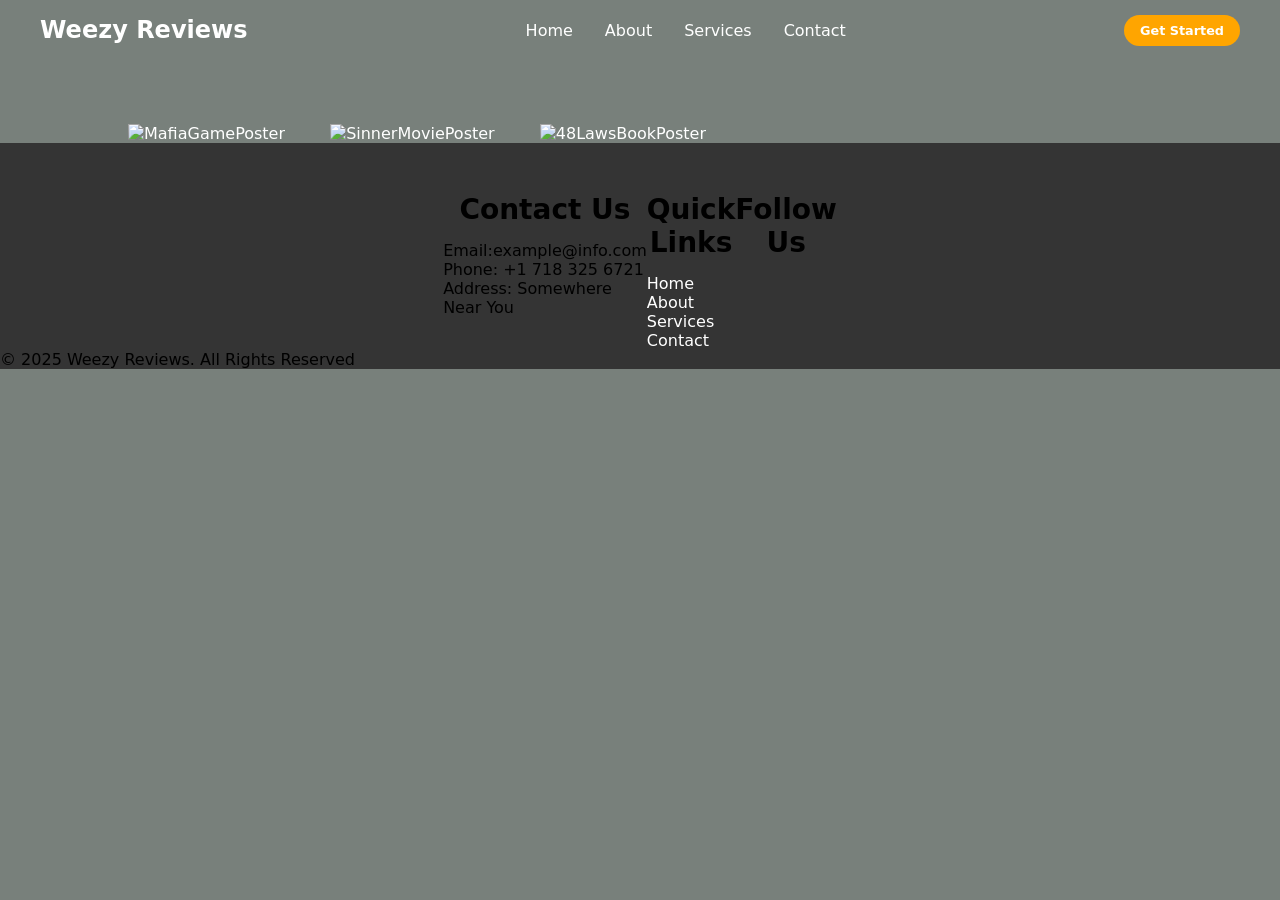
==== index.html @ df07a400 "Second Commit" ====
<!DOCTYPE html>
<html lang="en">
<head>
    <meta charset="UTF-8">
    <meta name="viewport" content="width=device-width, initial-scale=1.0">
    <link rel="stylesheet" href="styles.css">
    <link rel="stylesheet" href="https://cdnjs.cloudflare.com/ajax/libs/font-awesome/7.0.0/css/all.min.css" integrity="sha512-DxV+EoADOkOygM4IR9yXP8Sb2qwgidEmeqAEmDKIOfPRQZOWbXCzLC6vjbZyy0vPisbH2SyW27+ddLVCN+OMzQ==" crossorigin="anonymous" referrerpolicy="no-referrer" />
    <title>Weezy Reviews</title>

</head>
<body>
    <header>
    <div class="navbar">
    <div class="logo"><a href="">Weezy Reviews</a></div>
    <ul class="links">
        <li><a href="home">Home</a></li>
        <li><a href="about">About</a></li>
        <li><a href="services">Services</a></li>
        <li><a href="contact">Contact</a></li>

    </ul>
    <a href="#" class="actn_btn">Get Started</a>
    <div class="toggle_btn">
        <i class="fa-solid fa-bars"></i>
    </div>
        </div>
            </header>
            <div class="home-body">
                    <a href="game">
                    <img class="game-reviews" src="img/MafiaGamePoster.jpg" alt="MafiaGamePoster">
                    </a>
                    <a href="https://youtube.com" target="_blank" rel="noopener noreferrer">
                        <img class="movie-reviews" src="img/SinnerMoviePoster.jpg" alt="SinnerMoviePoster">
                    </a>
                    <a href="book">
                        <img class="book-reviews" src="img/48LawsBookPoster.jpg" alt="48LawsBookPoster">
                    </a>
            </div>
            <footer>
                <div class="container">
                    <div class="footer-content">
                        <h3>Contact Us</h3>
                        <p>Email:example@info.com</p>
                        <p>Phone: +1 718 325 6721</p>
                        <p>Address: Somewhere Near You</p>
                    </div>
                    <div class="footer-content">
                        <h3>Quick Links</h3>
                        <ul class="list">
                            <li><a href="">Home</a></li>
                            <li><a href="">About</a></li>
                            <li><a href="">Services</a></li>
                            <li><a href="">Contact</a></li>
                        </ul>
                    </div>
                    <div class="footer-content">
                        <h3>Follow Us</h3>
                        <li><a href=""><i class="fab fa-facebook"></i></a></li>
                        <li><a href=""><i class="fab fa-twitter"></i></a></li>
                        <li><a href=""><i class="fab fa-instagram"></i></a></li>
                        <li><a href=""><i class="fab fa-linkedin"></i></a></li>
                    </div>
                </div>
                <div class="bottom-bar">
                    <p>&copy; 2025 Weezy Reviews. All Rights Reserved</p>
                </div>
            </footer>
</body>
</html>
---- styles.css ----
* {
    margin: 0;
    padding: 0;
    box-sizing: border-box;
    font-family: system-ui, -apple-system, BlinkMacSystemFont, 'Segoe UI', Roboto, Oxygen, Ubuntu, Cantarell, 'Open Sans', 'Helvetica Neue', sans-serif;
}

body {
    height: 100vh;
    background-color: #78807b;
}

li {
    list-style: none;
}

a {
    text-decoration: none;
    color: #fff;
    font-size: 1rem;
}

a:hover {
    color: orange;
}

/* Header */ 
header {
    position: relative;
    padding: 0 2rem;
}

.navbar {
    width: 100%;
    height: 60px;
    max-width: 1200px;
    margin: 0 auto;
    display: flex;
    align-items: center;
    justify-content: space-between;
}

.navbar .logo a{
    font-size: 1.5rem;
    font-weight: bold;
}

.navbar .links {
    display: flex;
    gap: 2rem;
}

.navbar .toggle_btn {
    color: #fff ;
    font-size: 1.5rem;
    cursor: pointer;
    display: none;
}

.actn_btn {
    background-color: orange;
    color: white;
    padding: 0.5rem 1rem;
    border: none;
    outline: none;
    border-radius: 20px;
    font-size: 0.8rem;
    font-weight: bold;
    cursor: pointer;
    transition: scale 0.2 ease;
}

.actn_btn:hover {
    scale: 1.05;
    color: white;
}

.actn_btn:active {
    scale: 0.95;
    
}

/* Responsive Design */

@media (max-width: 992px) {
    .navbar .links,
    .navbar .actn_btn {
        display: none;
    }
    .navbar .toggle_btn {
        display: block;
    }
}

.home-body {
    margin-bottom: 0;
}

.game-reviews {
    max-width: 25%;
    display: flexbox;
    margin-left: 10%;
    margin-top: 5%;
}

.movie-reviews {
    max-width: 25%;
    display: inline-block;
    position: relative;
    left: 40px;
}

.book-reviews {
    max-width: 25%;
    display: inline-block;
    position: relative;
    left: 80px;
}

footer {
    background-color: #343434;
    padding-top: 50px;
    font-size: 16px;
}

.container {
    width: 114px;
    margin: auto;
    display: flex;
    justify-content: center;
}

.footer {
    width: 33.3%;
}

h3 {
    font-size: 28px;
    margin-bottom: 15px;
    text-align: center;
}

.footer-container p{
    width: 190px;
    margin: auto;
    padding: 7px;
}

.footer-container ul{
    text-align: center;
}

.list {}
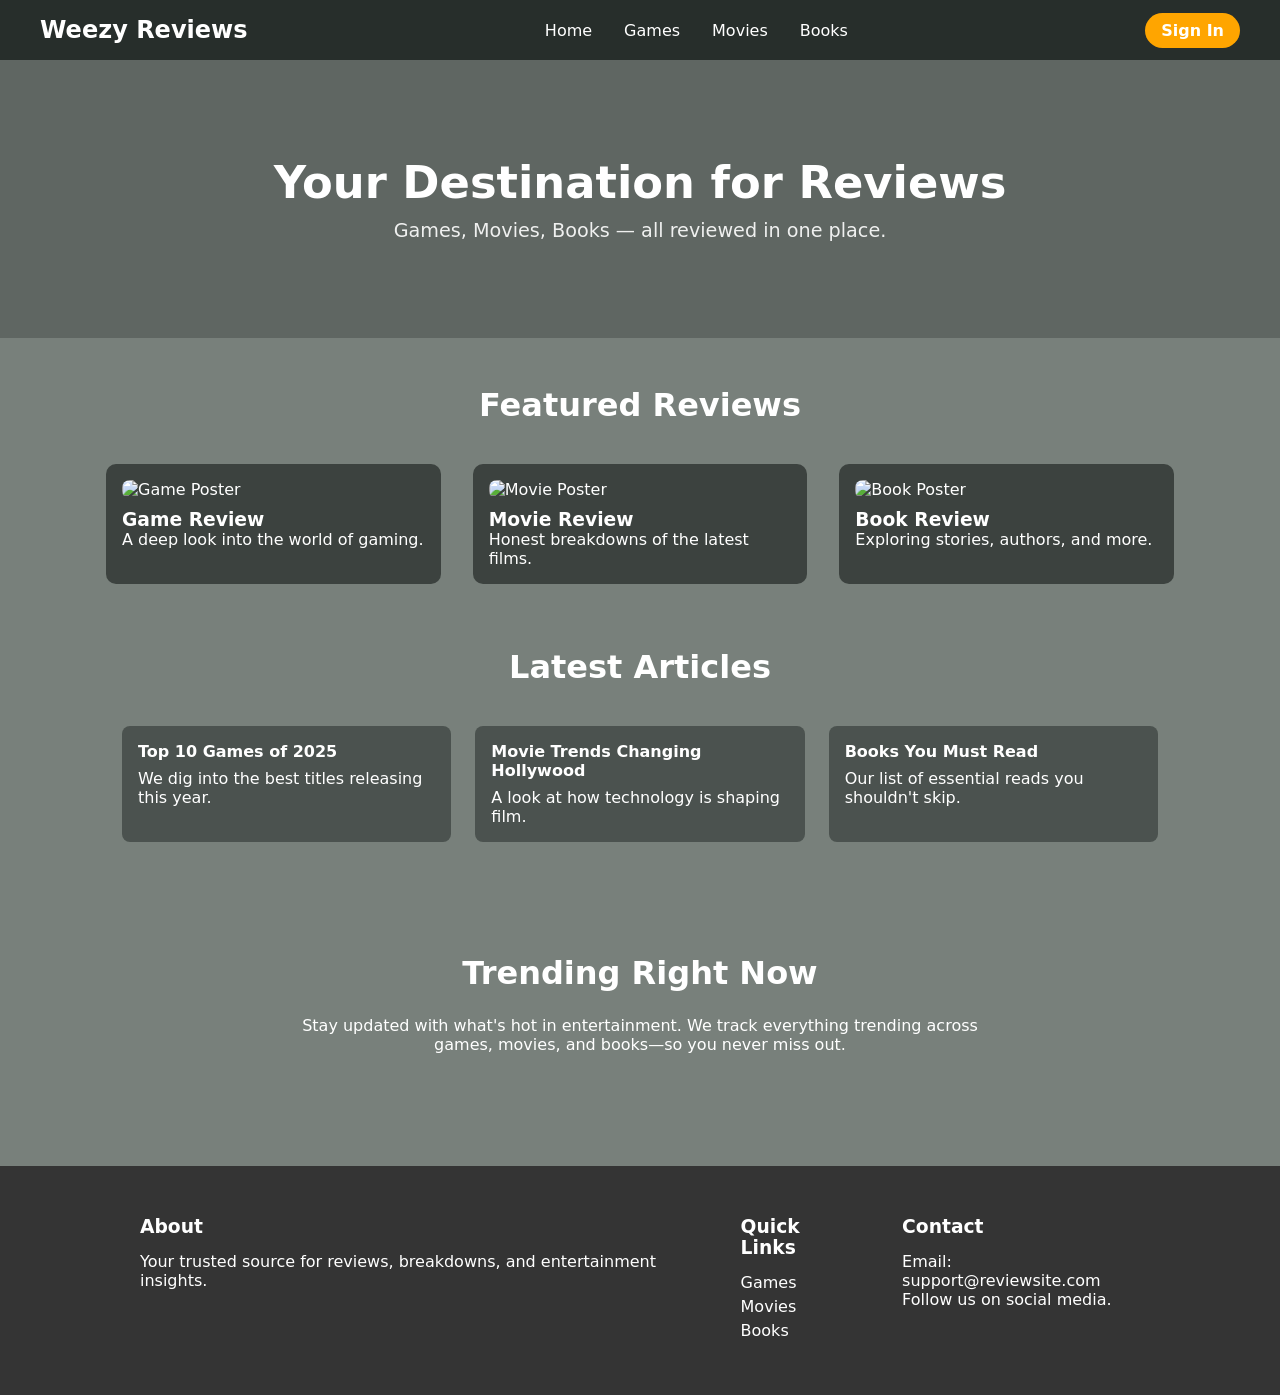
==== commit 9cc7dd82: "Third Commit" ====
--- a/index.html
+++ b/index.html
@@ -3,67 +3,117 @@
 <head>
     <meta charset="UTF-8">
     <meta name="viewport" content="width=device-width, initial-scale=1.0">
+    <title>Review Site</title>
     <link rel="stylesheet" href="styles.css">
-    <link rel="stylesheet" href="https://cdnjs.cloudflare.com/ajax/libs/font-awesome/7.0.0/css/all.min.css" integrity="sha512-DxV+EoADOkOygM4IR9yXP8Sb2qwgidEmeqAEmDKIOfPRQZOWbXCzLC6vjbZyy0vPisbH2SyW27+ddLVCN+OMzQ==" crossorigin="anonymous" referrerpolicy="no-referrer" />
-    <title>Weezy Reviews</title>
+    <script src="https://kit.fontawesome.com/a076d05399.js" crossorigin="anonymous"></script>
+</head>
 
-</head>
 <body>
+    <!-- HEADER -->
     <header>
-    <div class="navbar">
-    <div class="logo"><a href="">Weezy Reviews</a></div>
-    <ul class="links">
-        <li><a href="home">Home</a></li>
-        <li><a href="about">About</a></li>
-        <li><a href="services">Services</a></li>
-        <li><a href="contact">Contact</a></li>
+        <div class="navbar">
+            <div class="logo"><a href="#">Weezy Reviews</a></div>
 
-    </ul>
-    <a href="#" class="actn_btn">Get Started</a>
-    <div class="toggle_btn">
-        <i class="fa-solid fa-bars"></i>
-    </div>
+            <ul class="links">
+                <li><a href="#">Home</a></li>
+                <li><a href="games.html">Games</a></li>
+                <li><a href="#">Movies</a></li>
+                <li><a href="#">Books</a></li>
+            </ul>
+
+            <a href="#" class="actn_btn">Sign In</a>
+            <div class="toggle_btn">
+                <i class="fas fa-bars"></i>
+            </div>
         </div>
-            </header>
-            <div class="home-body">
-                    <a href="game">
-                    <img class="game-reviews" src="img/MafiaGamePoster.jpg" alt="MafiaGamePoster">
-                    </a>
-                    <a href="https://youtube.com" target="_blank" rel="noopener noreferrer">
-                        <img class="movie-reviews" src="img/SinnerMoviePoster.jpg" alt="SinnerMoviePoster">
-                    </a>
-                    <a href="book">
-                        <img class="book-reviews" src="img/48LawsBookPoster.jpg" alt="48LawsBookPoster">
-                    </a>
+    </header>
+
+    <!-- HERO SECTION -->
+    <section class="hero">
+        <h1>Your Destination for Reviews</h1>
+        <p>Games, Movies, Books — all reviewed in one place.</p>
+    </section>
+
+    <!-- REVIEWS GRID -->
+    <section class="reviews-section">
+        <h2 class="section-title">Featured Reviews</h2>
+
+        <div class="reviews-grid">
+            <div class="review-card">
+                <img src="img/MafiaGamePoster.jpg" alt="Game Poster">
+                <h3>Game Review</h3>
+                <p>A deep look into the world of gaming.</p>
             </div>
-            <footer>
-                <div class="container">
-                    <div class="footer-content">
-                        <h3>Contact Us</h3>
-                        <p>Email:example@info.com</p>
-                        <p>Phone: +1 718 325 6721</p>
-                        <p>Address: Somewhere Near You</p>
-                    </div>
-                    <div class="footer-content">
-                        <h3>Quick Links</h3>
-                        <ul class="list">
-                            <li><a href="">Home</a></li>
-                            <li><a href="">About</a></li>
-                            <li><a href="">Services</a></li>
-                            <li><a href="">Contact</a></li>
-                        </ul>
-                    </div>
-                    <div class="footer-content">
-                        <h3>Follow Us</h3>
-                        <li><a href=""><i class="fab fa-facebook"></i></a></li>
-                        <li><a href=""><i class="fab fa-twitter"></i></a></li>
-                        <li><a href=""><i class="fab fa-instagram"></i></a></li>
-                        <li><a href=""><i class="fab fa-linkedin"></i></a></li>
-                    </div>
-                </div>
-                <div class="bottom-bar">
-                    <p>&copy; 2025 Weezy Reviews. All Rights Reserved</p>
-                </div>
-            </footer>
+
+            <div class="review-card">
+                <img src="img/SinnerMoviePoster.jpg" alt="Movie Poster">
+                <h3>Movie Review</h3>
+                <p>Honest breakdowns of the latest films.</p>
+            </div>
+
+            <div class="review-card">
+                <img src="img/48LawsBookPoster.jpg" alt="Book Poster">
+                <h3>Book Review</h3>
+                <p>Exploring stories, authors, and more.</p>
+            </div>
+        </div>
+    </section>
+
+    <!-- LATEST ARTICLES SECTION -->
+    <section class="articles">
+        <h2 class="section-title">Latest Articles</h2>
+        <div class="article-boxes">
+
+            <div class="article">
+                <h4>Top 10 Games of 2025</h4>
+                <p>We dig into the best titles releasing this year.</p>
+            </div>
+
+            <div class="article">
+                <h4>Movie Trends Changing Hollywood</h4>
+                <p>A look at how technology is shaping film.</p>
+            </div>
+
+            <div class="article">
+                <h4>Books You Must Read</h4>
+                <p>Our list of essential reads you shouldn't skip.</p>
+            </div>
+
+        </div>
+    </section>
+
+    <!-- EXTRA CONTENT FILLER SECTION -->
+    <section class="extra-content">
+        <h2 class="section-title">Trending Right Now</h2>
+        <p>
+            Stay updated with what's hot in entertainment. We track everything trending 
+            across games, movies, and books—so you never miss out.
+        </p>
+    </section>
+
+    <!-- FOOTER -->
+    <footer>
+        <div class="footer-container">
+            <div class="footer-section">
+                <h3>About</h3>
+                <p>Your trusted source for reviews, breakdowns, and entertainment insights.</p>
+            </div>
+
+            <div class="footer-section">
+                <h3>Quick Links</h3>
+                <ul>
+                    <li><a href="#">Games</a></li>
+                    <li><a href="#">Movies</a></li>
+                    <li><a href="#">Books</a></li>
+                </ul>
+            </div>
+
+            <div class="footer-section">
+                <h3>Contact</h3>
+                <p>Email: support@reviewsite.com</p>
+                <p>Follow us on social media.</p>
+            </div>
+        </div>
+    </footer>
 </body>
-</html>+</html>
--- a/styles.css
+++ b/styles.css
@@ -1,15 +1,17 @@
+/* RESET & GLOBALS */
 * {
     margin: 0;
     padding: 0;
     box-sizing: border-box;
-    font-family: system-ui, -apple-system, BlinkMacSystemFont, 'Segoe UI', Roboto, Oxygen, Ubuntu, Cantarell, 'Open Sans', 'Helvetica Neue', sans-serif;
+    font-family: system-ui, -apple-system, "Segoe UI", Roboto, sans-serif;
 }
 
 body {
-    height: 100vh;
     background-color: #78807b;
+    color: #fff;
 }
 
+/* LINKS */
 li {
     list-style: none;
 }
@@ -17,21 +19,19 @@
 a {
     text-decoration: none;
     color: #fff;
-    font-size: 1rem;
 }
 
 a:hover {
     color: orange;
 }
 
-/* Header */ 
+/* NAVBAR */
 header {
-    position: relative;
     padding: 0 2rem;
+    background: #272e2b;
 }
 
 .navbar {
-    width: 100%;
     height: 60px;
     max-width: 1200px;
     margin: 0 auto;
@@ -40,7 +40,7 @@
     justify-content: space-between;
 }
 
-.navbar .logo a{
+.navbar .logo a {
     font-size: 1.5rem;
     font-weight: bold;
 }
@@ -51,103 +51,149 @@
 }
 
 .navbar .toggle_btn {
-    color: #fff ;
+    color: #fff;
     font-size: 1.5rem;
     cursor: pointer;
     display: none;
 }
 
+/* BUTTON */
 .actn_btn {
     background-color: orange;
     color: white;
     padding: 0.5rem 1rem;
-    border: none;
-    outline: none;
     border-radius: 20px;
-    font-size: 0.8rem;
     font-weight: bold;
     cursor: pointer;
-    transition: scale 0.2 ease;
 }
 
 .actn_btn:hover {
-    scale: 1.05;
-    color: white;
+    transform: scale(1.05);
 }
 
 .actn_btn:active {
-    scale: 0.95;
-    
+    transform: scale(0.95);
 }
 
-/* Responsive Design */
+/* HERO SECTION */
+.hero {
+    padding: 6rem 2rem;
+    text-align: center;
+    background: #5f6662;
+}
 
+.hero h1 {
+    font-size: 2.8rem;
+    margin-bottom: 10px;
+}
+
+.hero p {
+    font-size: 1.2rem;
+    opacity: 0.9;
+}
+
+/* SECTION TITLE */
+.section-title {
+    text-align: center;
+    margin: 3rem 0 1.5rem;
+    font-size: 2rem;
+}
+
+/* REVIEWS GRID */
+.reviews-grid {
+    display: grid;
+    grid-template-columns: repeat(3, 1fr);
+    gap: 2rem;
+    max-width: 1100px;
+    margin: auto;
+    padding: 1rem;
+}
+
+.review-card {
+    background: #3c423f;
+    padding: 1rem;
+    border-radius: 10px;
+    transition: transform 0.3s;
+}
+
+.review-card:hover {
+    transform: translateY(-5px);
+}
+
+.review-card img {
+    width: 100%;
+    border-radius: 8px;
+    margin-bottom: 10px;
+}
+
+/* ARTICLES */
+.articles .article-boxes {
+    max-width: 1100px;
+    margin: auto;
+    display: grid;
+    grid-template-columns: repeat(3, 1fr);
+    gap: 1.5rem;
+    padding: 1rem 2rem;
+}
+
+.article {
+    background: #4b524f;
+    padding: 1rem;
+    border-radius: 8px;
+}
+
+.article h4 {
+    margin-bottom: 8px;
+}
+
+/* EXTRA CONTENT */
+.extra-content {
+    padding: 3rem 2rem;
+    max-width: 800px;
+    margin: auto;
+    text-align: center;
+}
+
+/* FOOTER */
+footer {
+    background: #343434;
+    padding: 50px 0;
+    margin-top: 4rem;
+}
+
+.footer-container {
+    max-width: 1000px;
+    margin: auto;
+    display: flex;
+    justify-content: space-between;
+    gap: 3rem;
+}
+
+.footer-section h3 {
+    margin-bottom: 15px;
+}
+
+.footer-section ul li {
+    margin: 5px 0;
+}
+
+.footer-section a:hover {
+    color: orange;
+}
+
+/* RESPONSIVE */
 @media (max-width: 992px) {
     .navbar .links,
     .navbar .actn_btn {
         display: none;
     }
+
     .navbar .toggle_btn {
         display: block;
     }
+
+    .reviews-grid,
+    .articles .article-boxes {
+        grid-template-columns: 1fr;
+    }
 }
-
-.home-body {
-    margin-bottom: 0;
-}
-
-.game-reviews {
-    max-width: 25%;
-    display: flexbox;
-    margin-left: 10%;
-    margin-top: 5%;
-}
-
-.movie-reviews {
-    max-width: 25%;
-    display: inline-block;
-    position: relative;
-    left: 40px;
-}
-
-.book-reviews {
-    max-width: 25%;
-    display: inline-block;
-    position: relative;
-    left: 80px;
-}
-
-footer {
-    background-color: #343434;
-    padding-top: 50px;
-    font-size: 16px;
-}
-
-.container {
-    width: 114px;
-    margin: auto;
-    display: flex;
-    justify-content: center;
-}
-
-.footer {
-    width: 33.3%;
-}
-
-h3 {
-    font-size: 28px;
-    margin-bottom: 15px;
-    text-align: center;
-}
-
-.footer-container p{
-    width: 190px;
-    margin: auto;
-    padding: 7px;
-}
-
-.footer-container ul{
-    text-align: center;
-}
-
-.list {}
